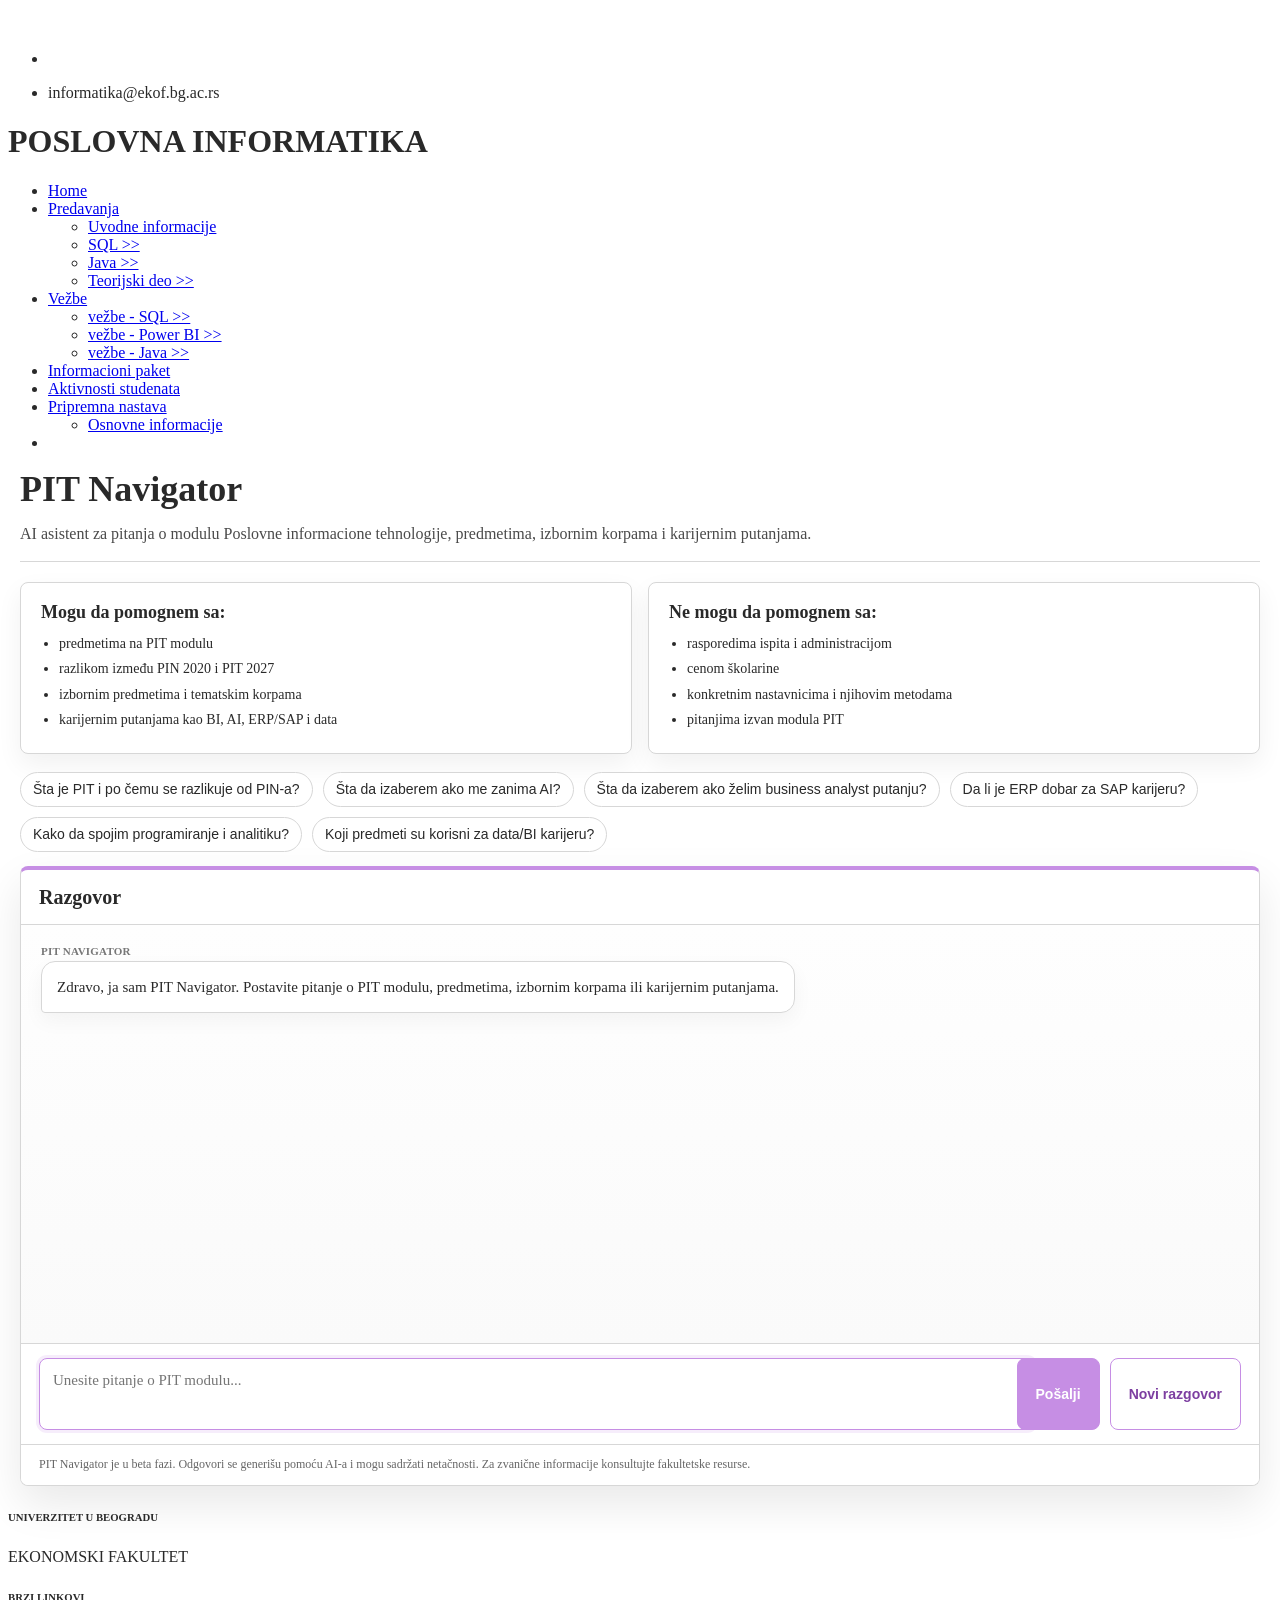
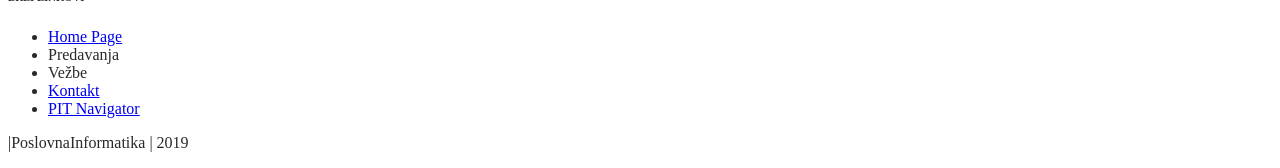
==== 04_frontend_site/pit-navigator.html @ bedec6cc "feat: add PIT Navigator web frontend" ====
<!DOCTYPE html>
<html>
<head>
<title>PIT Navigator | PoslovnaInformatika#EKOF</title>

<meta charset="UTF-8">
<meta http-equiv="Content-Type" content="text/html; charset=UTF-8">
<meta name="viewport" content="width=device-width, initial-scale=1.0, maximum-scale=1.0, user-scalable=no">

<link href="layout/styles/layout.css" rel="stylesheet" type="text/css" media="all">
<link href="pit-navigator.css" rel="stylesheet" type="text/css" media="all">
</head>
<body id="top">
<p>&nbsp;</p>

<div class="wrapper row0">
  <div id="topbar" class="clear">
    <div class="fl_left">
      <ul class="nospace linklist">
        <li><a href="#"></a></li>
      </ul>
    </div>
    <div class="fl_right">
      <ul class="nospace linklist">
        <li>informatika@ekof.bg.ac.rs</li>
      </ul>
    </div>
  </div>
</div>

<div class="wrapper row1">
  <header id="header" class="clear">
    <div id="logo" class="fl_left">
      <h1><a href="index.html"></a>POSLOVNA INFORMATIKA</h1>
    </div>
    <nav id="mainav" class="fl_right">
      <ul class="clear">
        <li><a href="index.html">Home</a></li>
        <li><a class="drop" href="#">Predavanja</a>
          <ul>
            <li><a href="materijal/PIN-uvodne informacije26.pdf">Uvodne informacije</a></li>
            <li><a href="#">SQL &gt;&gt;</a></li>
            <li><a href="#">Java &gt;&gt;</a></li>
            <li><a href="#">Teorijski deo &gt;&gt;</a></li>
          </ul>
        </li>
        <li><a class="drop" href="#">Vežbe</a>
          <ul>
            <li><a href="#">vežbe - SQL &gt;&gt;</a></li>
            <li><a href="#">vežbe - Power BI &gt;&gt;</a></li>
            <li><a href="#">vežbe - Java &gt;&gt;</a></li>
          </ul>
        </li>
        <li><a href="materijal/plan_PIN_2026.pdf">Informacioni paket</a></li>
        <li><a class="drop" href="http://ns.ekof.bg.ac.rs/~pin/aktivnosti/index.php">Aktivnosti studenata</a></li>
        <li><a class="drop" href="#">Pripremna nastava</a>
          <ul>
            <li><a href="pripremna/2026/prijemni_inf_26.pdf">Osnovne informacije</a></li>
          </ul>
        </li>
        <li class="active"><a href="pit-navigator.html">PIT Navigator</a></li>
      </ul>
    </nav>
  </header>
</div>

<div class="wrapper row3">
  <main class="container clear">
    <div class="pit-chat-shell">
      <section class="pit-heading">
        <h1>PIT Navigator</h1>
        <p>AI asistent za pitanja o modulu Poslovne informacione tehnologije, predmetima, izbornim korpama i karijernim putanjama.</p>
      </section>

      <section class="pit-info-grid" aria-label="Informacije o PIT Navigatoru">
        <div class="pit-info-box">
          <h2>Mogu da pomognem sa:</h2>
          <ul>
            <li>predmetima na PIT modulu</li>
            <li>razlikom između PIN 2020 i PIT 2027</li>
            <li>izbornim predmetima i tematskim korpama</li>
            <li>karijernim putanjama kao BI, AI, ERP/SAP i data</li>
          </ul>
        </div>
        <div class="pit-info-box">
          <h2>Ne mogu da pomognem sa:</h2>
          <ul>
            <li>rasporedima ispita i administracijom</li>
            <li>cenom školarine</li>
            <li>konkretnim nastavnicima i njihovim metodama</li>
            <li>pitanjima izvan modula PIT</li>
          </ul>
        </div>
      </section>

      <section class="pit-examples" aria-label="Primer pitanja">
        <button class="pit-chip" type="button">Šta je PIT i po čemu se razlikuje od PIN-a?</button>
        <button class="pit-chip" type="button">Šta da izaberem ako me zanima AI?</button>
        <button class="pit-chip" type="button">Šta da izaberem ako želim business analyst putanju?</button>
        <button class="pit-chip" type="button">Da li je ERP dobar za SAP karijeru?</button>
        <button class="pit-chip" type="button">Kako da spojim programiranje i analitiku?</button>
        <button class="pit-chip" type="button">Koji predmeti su korisni za data/BI karijeru?</button>
      </section>

      <section class="pit-chat-panel" aria-label="PIT Navigator chat">
        <div class="pit-chat-top">
          <h2>Razgovor</h2>
          <div id="pitStatus" class="pit-status" aria-live="polite"></div>
        </div>
        <div id="pitMessages" class="pit-messages" aria-live="polite"></div>
        <div class="pit-composer">
          <textarea id="pitQuestion" rows="2" placeholder="Unesite pitanje o PIT modulu..."></textarea>
          <button id="pitSend" class="pit-action" type="button">Pošalji</button>
          <button id="pitNew" class="pit-action secondary" type="button">Novi razgovor</button>
        </div>
        <p class="pit-disclaimer">PIT Navigator je u beta fazi. Odgovori se generišu pomoću AI-a i mogu sadržati netačnosti. Za zvanične informacije konsultujte fakultetske resurse.</p>
      </section>
    </div>
  </main>
</div>

<div class="wrapper row5">
  <footer id="footer" class="clear">
    <div class="one_half first">
      <h6 class="title">UNIVERZITET U BEOGRADU</h6>
      <p class="nospace btmspace-30">EKONOMSKI FAKULTET</p>
    </div>
    <div class="one_quarter">
      <h6 class="title">BRZI LINKOVI</h6>
      <ul class="nospace linklist">
        <li><a href="index.html">Home Page</a></li>
        <li>Predavanja</li>
        <li>Vežbe</li>
        <li><a href="#">Kontakt</a></li>
        <li><a href="pit-navigator.html">PIT Navigator</a></li>
      </ul>
    </div>
  </footer>
</div>

<div class="wrapper row6">
  <div id="copyright" class="clear">
    <p class="fl_left"> |PoslovnaInformatika | 2019</p>
  </div>
</div>

<script>
  // U produkciji API_URL zameniti produkcionim PIT Navigator API endpoint-om.
  window.PIT_CONFIG = window.PIT_CONFIG || {
    API_URL: "http://127.0.0.1:8000/chat"
  };
</script>
<script src="pit-navigator.js"></script>
</body>
</html>
---- 04_frontend_site/pit-navigator.css ----
:root {
	--pit-primary: #c68ee4;
	--pit-primary-dark: #7D3FA1;
	--pit-primary-glow: rgba(198, 142, 228, 0.16);
	--pit-text: #292929;
	--pit-text-muted: #4A4A4A;
	--pit-border: #D7D7D7;
	--pit-bg-subtle: #FAFAFA;
	--pit-white: #FFFFFF;
	--pit-error-bg: #FFF8E8;
	--pit-error-border: #E0A63A;
	--pit-error-text: #5A3A00;
}

body {
	color: var(--pit-text);
}

.pit-chat-shell {
	max-width: 1240px;
	margin: 0 auto;
}

.pit-heading {
	margin-bottom: 20px;
	padding-bottom: 14px;
	border-bottom: 1px solid var(--pit-border);
}

.pit-heading h1 {
	margin: 0 0 10px;
	color: var(--pit-text);
	font-size: 36px;
	line-height: 1.2;
}

.pit-heading p {
	margin: 0;
	max-width: 860px;
	font-size: 16px;
	line-height: 1.6;
	color: var(--pit-text-muted);
}

.pit-info-grid {
	display: grid;
	grid-template-columns: minmax(0, 1fr) minmax(0, 1fr);
	gap: 16px;
	margin-bottom: 18px;
}

.pit-info-box,
.pit-chat-panel {
	background: var(--pit-white);
	border: 1px solid var(--pit-border);
	border-radius: 8px;
	box-shadow: 0 10px 26px rgba(0, 0, 0, 0.06);
}

.pit-info-box {
	padding: 18px 20px;
}

.pit-info-box h2 {
	margin: 0 0 10px;
	color: var(--pit-text);
	font-size: 18px;
	line-height: 1.3;
}

.pit-info-box ul {
	margin: 0;
	padding-left: 18px;
}

.pit-info-box li {
	margin: 5px 0;
	font-size: 14px;
	line-height: 1.45;
}

.pit-examples {
	display: flex;
	flex-wrap: wrap;
	gap: 10px;
	margin: 0 0 14px;
}

.pit-chip {
	border: 1px solid var(--pit-border);
	background: var(--pit-white);
	color: var(--pit-text);
	border-radius: 999px;
	padding: 8px 12px;
	cursor: pointer;
	font-size: 14px;
	line-height: 1.2;
	transition: border-color 0.2s ease, color 0.2s ease, box-shadow 0.2s ease;
}

.pit-chip:hover,
.pit-chip:focus {
	border-color: var(--pit-primary);
	color: var(--pit-primary-dark);
	box-shadow: 0 0 0 3px var(--pit-primary-glow);
	outline: none;
}

.pit-chat-panel {
	overflow: hidden;
	border-top: 4px solid var(--pit-primary);
	box-shadow: 0 18px 44px rgba(0, 0, 0, 0.09);
}

.pit-chat-top {
	display: flex;
	align-items: center;
	justify-content: space-between;
	gap: 16px;
	padding: 14px 18px;
	border-bottom: 1px solid var(--pit-border);
}

.pit-chat-top h2 {
	margin: 0;
	color: var(--pit-text);
	font-size: 20px;
	line-height: 1.3;
}

.pit-status {
	min-height: 20px;
	color: #666666;
	font-size: 13px;
	text-align: right;
}

.pit-messages {
	min-height: 260px;
	max-height: 520px;
	height: clamp(260px, 42vh, 520px);
	overflow-y: auto;
	padding: 20px;
	background:
		linear-gradient(180deg, rgba(255, 255, 255, 0.8), rgba(250, 250, 250, 0.95)),
		var(--pit-bg-subtle);
}

.pit-message-row {
	display: flex;
	flex-direction: column;
	gap: 4px;
	margin-bottom: 14px;
}

.pit-message-row.user {
	align-items: flex-end;
}

.pit-message-row.assistant,
.pit-message-row.error {
	align-items: flex-start;
}

.pit-message-row::before {
	content: attr(data-label);
	color: #777777;
	font-size: 11px;
	font-weight: 700;
	letter-spacing: 0.02em;
	text-transform: uppercase;
}

.pit-message {
	max-width: min(820px, 86%);
	padding: 13px 15px;
	border-radius: 14px;
	font-size: 15px;
	line-height: 1.6;
	word-wrap: break-word;
	overflow-wrap: anywhere;
}

.pit-message.user,
.pit-message.error {
	white-space: pre-wrap;
}

.pit-message.user {
	background: var(--pit-primary);
	color: var(--pit-white);
	border-bottom-right-radius: 4px;
	box-shadow: 0 10px 24px rgba(198, 142, 228, 0.24);
}

.pit-message.assistant {
	background: var(--pit-white);
	color: var(--pit-text);
	border: 1px solid var(--pit-border);
	border-bottom-left-radius: 4px;
	box-shadow: 0 8px 20px rgba(0, 0, 0, 0.045);
}

.pit-message.assistant p {
	margin: 0 0 10px;
}

.pit-message.assistant p:last-child {
	margin-bottom: 0;
}

.pit-message.assistant ul {
	margin: 8px 0 10px 20px;
	padding: 0;
}

.pit-message.assistant li {
	margin: 4px 0;
}

.pit-message.assistant strong {
	color: var(--pit-text);
	font-weight: 700;
}

.pit-message.error {
	background: var(--pit-error-bg);
	color: var(--pit-error-text);
	border: 1px solid var(--pit-error-border);
}

.pit-typing {
	display: inline-flex;
	gap: 4px;
	align-items: center;
	margin-left: 8px;
	vertical-align: middle;
}

.pit-loading-text {
	color: var(--pit-text-muted);
	font-weight: 600;
}

.pit-typing span {
	width: 6px;
	height: 6px;
	border-radius: 50%;
	background: var(--pit-primary-dark);
	animation: pitTypingPulse 1s infinite ease-in-out;
}

.pit-typing span:nth-child(2) {
	animation-delay: 0.15s;
}

.pit-typing span:nth-child(3) {
	animation-delay: 0.3s;
}

@keyframes pitTypingPulse {
	0%, 80%, 100% {
		opacity: 0.35;
		transform: translateY(0);
	}
	40% {
		opacity: 1;
		transform: translateY(-3px);
	}
}

.pit-sources {
	max-width: min(820px, 86%);
	margin: -8px 0 14px;
	padding: 0 0 0 2px;
	color: #666666;
	font-size: 12px;
	line-height: 1.5;
}

.pit-source-list {
	display: flex;
	flex-wrap: wrap;
	gap: 6px;
	margin-top: 4px;
}

.pit-source-chip {
	display: inline-block;
	max-width: 100%;
	padding: 5px 9px;
	border: 1px solid var(--pit-border);
	border-radius: 999px;
	background: var(--pit-white);
	color: var(--pit-primary-dark);
	font-weight: 600;
	overflow: hidden;
	text-overflow: ellipsis;
	white-space: nowrap;
}

.pit-composer {
	display: grid;
	grid-template-columns: 1fr auto auto;
	gap: 10px;
	padding: 14px 18px;
	border-top: 1px solid var(--pit-border);
	background: var(--pit-white);
}

.pit-composer textarea {
	width: 100%;
	min-height: 48px;
	max-height: 120px;
	resize: vertical;
	border: 1px solid var(--pit-border);
	border-radius: 8px;
	padding: 11px 13px;
	color: var(--pit-text);
	font-family: inherit;
	font-size: 15px;
	line-height: 1.45;
}

.pit-composer textarea:focus {
	border-color: var(--pit-primary);
	box-shadow: 0 0 0 3px var(--pit-primary-glow);
	outline: none;
}

.pit-action {
	border: 1px solid var(--pit-primary);
	background: var(--pit-primary);
	color: var(--pit-white);
	border-radius: 8px;
	padding: 0 18px;
	cursor: pointer;
	font-weight: 700;
	min-height: 48px;
	font-size: 14px;
}

.pit-action.secondary {
	background: var(--pit-white);
	color: var(--pit-primary-dark);
}

.pit-action:disabled {
	cursor: not-allowed;
	opacity: 0.62;
}

#mainav li.active > a {
	color: #FFFFFF;
}

.pit-disclaimer {
	margin: 0;
	padding: 10px 18px 12px;
	border-top: 1px solid var(--pit-border);
	background: var(--pit-white);
	color: #666666;
	font-size: 12px;
	line-height: 1.5;
}

@media screen and (max-width: 760px) {
	.pit-info-grid {
		grid-template-columns: 1fr;
	}

	.pit-chat-top {
		align-items: flex-start;
		flex-direction: column;
	}

	.pit-status {
		text-align: left;
	}

	.pit-messages {
		min-height: 220px;
		height: clamp(220px, 46vh, 420px);
	}

	.pit-message,
	.pit-sources {
		max-width: 94%;
	}

	.pit-composer {
		grid-template-columns: 1fr;
	}

	.pit-action {
		width: 100%;
	}
}
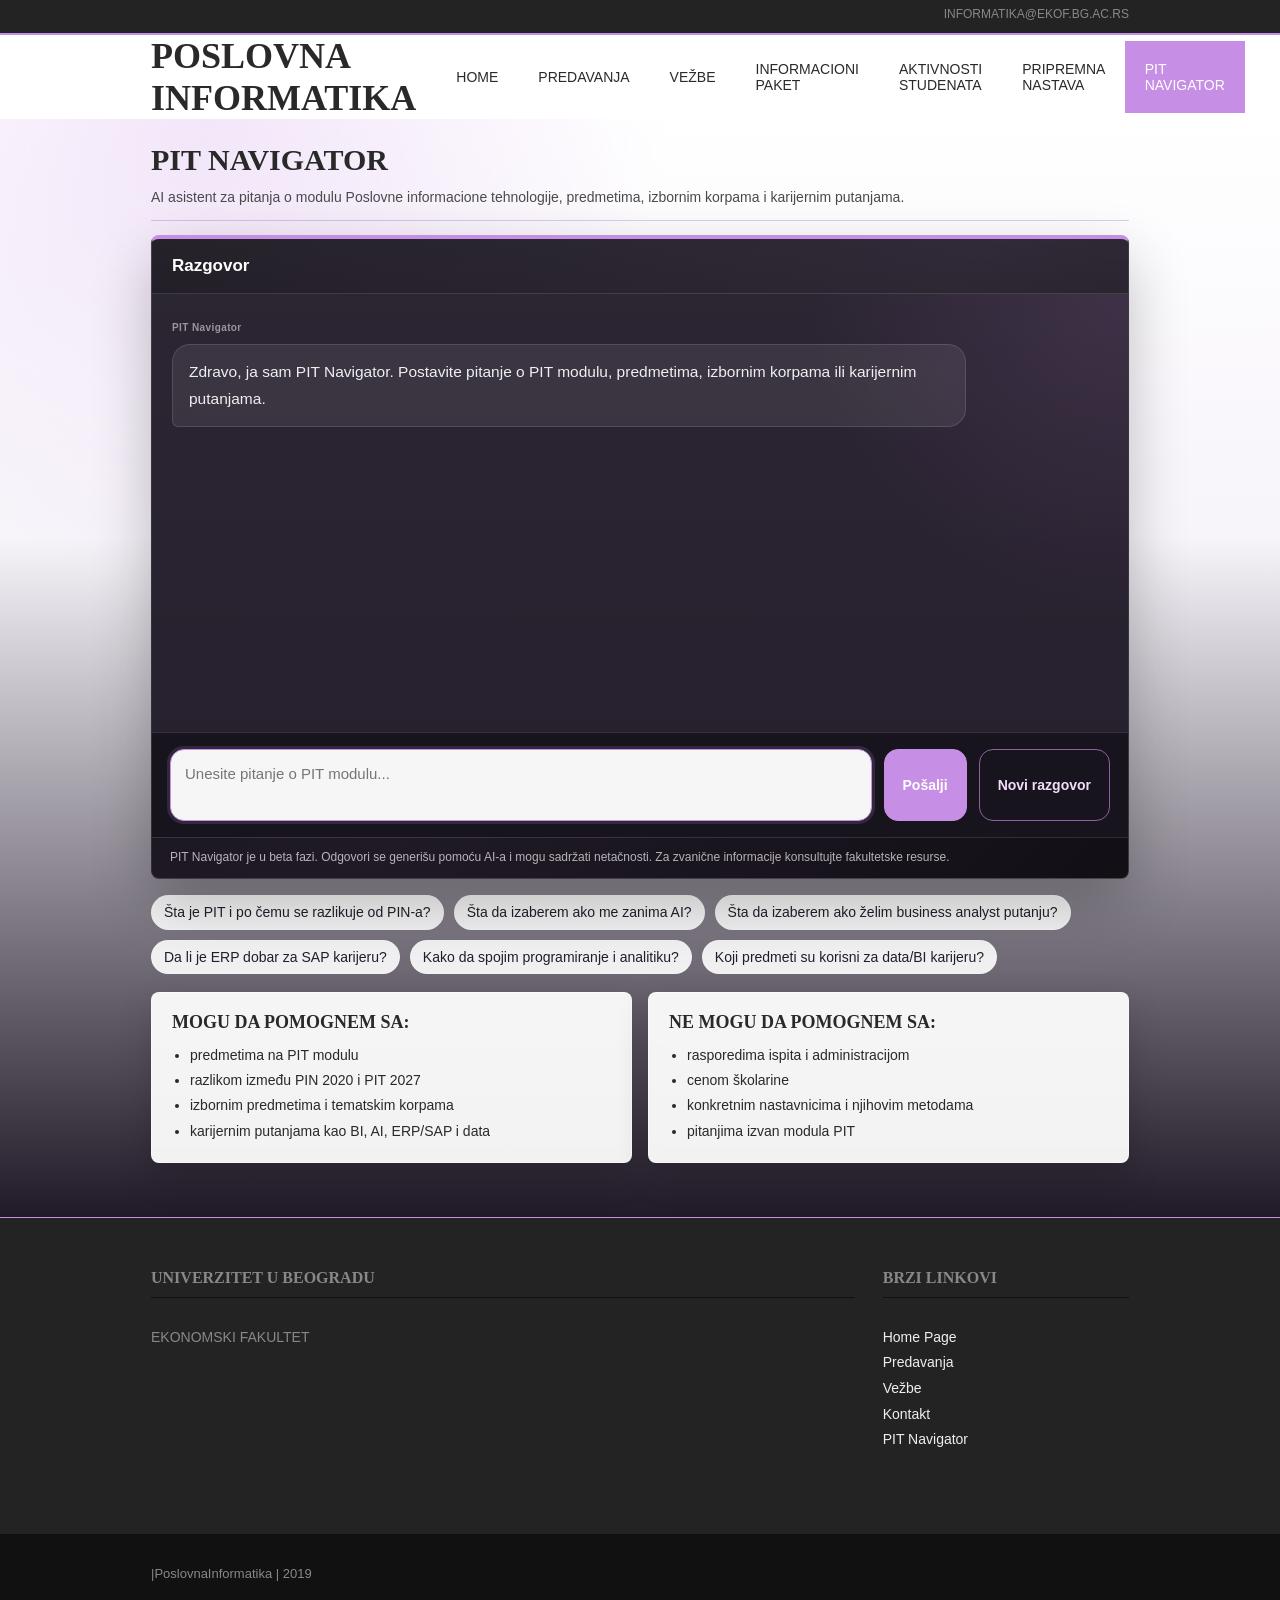
==== commit 0b5aa6aa: "Opis promena" ====
--- a/04_frontend_site/pit-navigator.html
+++ b/04_frontend_site/pit-navigator.html
@@ -11,7 +11,6 @@
 <link href="pit-navigator.css" rel="stylesheet" type="text/css" media="all">
 </head>
 <body id="top">
-<p>&nbsp;</p>
 
 <div class="wrapper row0">
   <div id="topbar" class="clear">
@@ -72,6 +71,29 @@
         <p>AI asistent za pitanja o modulu Poslovne informacione tehnologije, predmetima, izbornim korpama i karijernim putanjama.</p>
       </section>
 
+      <section class="pit-chat-panel" aria-label="PIT Navigator chat">
+        <div class="pit-chat-top">
+          <h2>Razgovor</h2>
+          <div id="pitStatus" class="pit-status" aria-live="polite"></div>
+        </div>
+        <div id="pitMessages" class="pit-messages" aria-live="polite"></div>
+        <div class="pit-composer">
+          <textarea id="pitQuestion" rows="2" placeholder="Unesite pitanje o PIT modulu..."></textarea>
+          <button id="pitSend" class="pit-action" type="button">Pošalji</button>
+          <button id="pitNew" class="pit-action secondary" type="button">Novi razgovor</button>
+        </div>
+        <p class="pit-disclaimer">PIT Navigator je u beta fazi. Odgovori se generišu pomoću AI-a i mogu sadržati netačnosti. Za zvanične informacije konsultujte fakultetske resurse.</p>
+      </section>
+
+      <section class="pit-examples" aria-label="Primer pitanja">
+        <button class="pit-chip" type="button">Šta je PIT i po čemu se razlikuje od PIN-a?</button>
+        <button class="pit-chip" type="button">Šta da izaberem ako me zanima AI?</button>
+        <button class="pit-chip" type="button">Šta da izaberem ako želim business analyst putanju?</button>
+        <button class="pit-chip" type="button">Da li je ERP dobar za SAP karijeru?</button>
+        <button class="pit-chip" type="button">Kako da spojim programiranje i analitiku?</button>
+        <button class="pit-chip" type="button">Koji predmeti su korisni za data/BI karijeru?</button>
+      </section>
+
       <section class="pit-info-grid" aria-label="Informacije o PIT Navigatoru">
         <div class="pit-info-box">
           <h2>Mogu da pomognem sa:</h2>
@@ -91,29 +113,6 @@
             <li>pitanjima izvan modula PIT</li>
           </ul>
         </div>
-      </section>
-
-      <section class="pit-examples" aria-label="Primer pitanja">
-        <button class="pit-chip" type="button">Šta je PIT i po čemu se razlikuje od PIN-a?</button>
-        <button class="pit-chip" type="button">Šta da izaberem ako me zanima AI?</button>
-        <button class="pit-chip" type="button">Šta da izaberem ako želim business analyst putanju?</button>
-        <button class="pit-chip" type="button">Da li je ERP dobar za SAP karijeru?</button>
-        <button class="pit-chip" type="button">Kako da spojim programiranje i analitiku?</button>
-        <button class="pit-chip" type="button">Koji predmeti su korisni za data/BI karijeru?</button>
-      </section>
-
-      <section class="pit-chat-panel" aria-label="PIT Navigator chat">
-        <div class="pit-chat-top">
-          <h2>Razgovor</h2>
-          <div id="pitStatus" class="pit-status" aria-live="polite"></div>
-        </div>
-        <div id="pitMessages" class="pit-messages" aria-live="polite"></div>
-        <div class="pit-composer">
-          <textarea id="pitQuestion" rows="2" placeholder="Unesite pitanje o PIT modulu..."></textarea>
-          <button id="pitSend" class="pit-action" type="button">Pošalji</button>
-          <button id="pitNew" class="pit-action secondary" type="button">Novi razgovor</button>
-        </div>
-        <p class="pit-disclaimer">PIT Navigator je u beta fazi. Odgovori se generišu pomoću AI-a i mogu sadržati netačnosti. Za zvanične informacije konsultujte fakultetske resurse.</p>
       </section>
     </div>
   </main>
@@ -147,7 +146,8 @@
 <script>
   // U produkciji API_URL zameniti produkcionim PIT Navigator API endpoint-om.
   window.PIT_CONFIG = window.PIT_CONFIG || {
-    API_URL: "http://127.0.0.1:8000/chat"
+    API_URL: "http://127.0.0.1:8010/chat",
+    STREAM_API_URL: "http://127.0.0.1:8010/chat/stream"
   };
 </script>
 <script src="pit-navigator.js"></script>
--- a/04_frontend_site/pit-navigator.css
+++ b/04_frontend_site/pit-navigator.css
@@ -2,6 +2,9 @@
 	--pit-primary: #c68ee4;
 	--pit-primary-dark: #7D3FA1;
 	--pit-primary-glow: rgba(198, 142, 228, 0.16);
+	--pit-ink: #18141D;
+	--pit-ink-soft: #241D2B;
+	--pit-ink-lift: #302638;
 	--pit-text: #292929;
 	--pit-text-muted: #4A4A4A;
 	--pit-border: #D7D7D7;
@@ -13,32 +16,247 @@
 }
 
 body {
+	margin: 0;
+	padding: 0;
+	color: #888888;
+	background: #111111;
+	font-family: Verdana, Geneva, sans-serif;
+	font-size: 14px;
+	line-height: 1.4em;
+}
+
+a {
+	color: var(--pit-primary-dark);
+	text-decoration: none;
+}
+
+a:hover,
+a:focus {
+	text-decoration: underline;
+}
+
+.clear::after {
+	content: "";
+	display: block;
+	clear: both;
+}
+
+.wrapper {
+	width: 100%;
+}
+
+.fl_left {
+	float: left;
+}
+
+.fl_right {
+	float: right;
+}
+
+.row0 {
+	background: #232323;
+	color: #888888;
+	font-size: 12px;
+	text-transform: uppercase;
+}
+
+.row1 {
+	background: #FFFFFF;
+	color: #292929;
+	border-top: 2px solid var(--pit-primary);
+	box-shadow: none;
+}
+
+.row3 {
+	background:
+		radial-gradient(circle at 16% 0%, rgba(198, 142, 228, 0.22), transparent 30%),
+		linear-gradient(180deg, #FFFFFF 0%, #F7F4FA 38%, #201927 100%);
+	color: #292929;
+}
+
+.row5 {
+	background: #232323;
+	color: #888888;
+	border-top: 1px solid var(--pit-primary);
+}
+
+.row6 {
+	background: #111111;
+	color: #888888;
+}
+
+#topbar,
+#header,
+.container,
+#footer,
+#copyright {
+	max-width: 978px;
+	margin: 0 auto;
+}
+
+#topbar {
+	padding: 5px 0 8px;
+}
+
+#topbar ul,
+#mainav ul,
+#footer ul {
+	list-style: none;
+	margin: 0;
+	padding: 0;
+}
+
+#topbar a,
+#topbar li {
+	color: #888888;
+}
+
+#header {
+	display: flex;
+	align-items: center;
+	justify-content: space-between;
+	gap: 20px;
+	min-height: 82px;
+}
+
+#logo h1 {
+	margin: 0;
 	color: var(--pit-text);
+	font-family: Georgia, "Times New Roman", Times, serif;
+	font-size: 36px;
+	font-variant: small-caps;
+	letter-spacing: 0;
+	line-height: normal;
+}
+
+#mainav > ul {
+	display: flex;
+	align-items: center;
+	gap: 0;
+	text-transform: uppercase;
+}
+
+#mainav li {
+	position: relative;
+}
+
+#mainav a {
+	display: block;
+	padding: 20px;
+	color: var(--pit-text);
+	font-weight: 400;
+	font-size: 14px;
+	line-height: normal;
+	text-decoration: none;
+	transition: all 0.4s ease-in-out;
+}
+
+#mainav li.active > a,
+#mainav a:hover,
+#mainav a:focus {
+	background: var(--pit-primary);
+	color: #FFFFFF;
+	border-radius: 0;
+}
+
+#mainav li ul {
+	position: absolute;
+	z-index: 20;
+	top: 100%;
+	left: 0;
+	display: none;
+	width: 170px;
+	background: rgba(0, 0, 0, 0.8);
+	border: none;
+	box-shadow: none;
+	text-transform: none;
+}
+
+#mainav li:hover > ul,
+#mainav li:focus-within > ul {
+	display: block;
+}
+
+#mainav li ul a {
+	padding: 10px 12px;
+	color: #FFFFFF;
+	border-bottom: 1px solid rgba(0, 0, 0, 0.6);
+	font-weight: 400;
+	white-space: normal;
+}
+
+.container {
+	padding-top: 24px;
+	padding-bottom: 54px;
+}
+
+#footer {
+	display: grid;
+	grid-template-columns: minmax(0, 1fr) minmax(220px, 0.35fr);
+	gap: 28px;
+	padding-top: 50px;
+	padding-bottom: 50px;
+}
+
+#footer .title {
+	margin: 0 0 30px;
+	padding: 0 0 8px;
+	color: inherit;
+	border-bottom: 1px solid #111111;
+	font-family: Georgia, "Times New Roman", Times, serif;
+	font-size: 16px;
+	line-height: 1.3;
+	text-transform: uppercase;
+}
+
+#footer p {
+	margin: 0;
+}
+
+#footer a,
+#footer li {
+	color: #EFEFEF;
+}
+
+#footer li {
+	margin: 6px 0;
+}
+
+#copyright {
+	padding-top: 30px;
+	padding-bottom: 30px;
+	font-size: 13px;
+}
+
+#copyright p {
+	margin: 0;
 }
 
 .pit-chat-shell {
-	max-width: 1240px;
+	max-width: 978px;
 	margin: 0 auto;
 }
 
 .pit-heading {
-	margin-bottom: 20px;
-	padding-bottom: 14px;
-	border-bottom: 1px solid var(--pit-border);
+	margin-bottom: 14px;
+	padding: 0 0 12px;
+	border-bottom: 1px solid rgba(125, 63, 161, 0.25);
 }
 
 .pit-heading h1 {
 	margin: 0 0 10px;
 	color: var(--pit-text);
-	font-size: 36px;
-	line-height: 1.2;
+	font-family: Georgia, "Times New Roman", Times, serif;
+	font-size: 30px;
+	line-height: normal;
+	text-transform: uppercase;
 }
 
 .pit-heading p {
 	margin: 0;
 	max-width: 860px;
-	font-size: 16px;
-	line-height: 1.6;
+	font-size: 14px;
+	line-height: 1.55;
 	color: var(--pit-text-muted);
 }
 
@@ -46,26 +264,31 @@
 	display: grid;
 	grid-template-columns: minmax(0, 1fr) minmax(0, 1fr);
 	gap: 16px;
-	margin-bottom: 18px;
+	margin-top: 18px;
+	margin-bottom: 0;
 }
 
 .pit-info-box,
 .pit-chat-panel {
-	background: var(--pit-white);
-	border: 1px solid var(--pit-border);
+	border: 1px solid rgba(255, 255, 255, 0.12);
 	border-radius: 8px;
-	box-shadow: 0 10px 26px rgba(0, 0, 0, 0.06);
+	box-shadow: 0 24px 60px rgba(0, 0, 0, 0.24);
 }
 
 .pit-info-box {
-	padding: 18px 20px;
+	padding: 18px 20px 16px;
+	background: rgba(255, 255, 255, 0.94);
+	border-color: rgba(255, 255, 255, 0.55);
+	box-shadow: 0 14px 34px rgba(0, 0, 0, 0.16);
 }
 
 .pit-info-box h2 {
 	margin: 0 0 10px;
 	color: var(--pit-text);
+	font-family: Georgia, "Times New Roman", Times, serif;
 	font-size: 18px;
 	line-height: 1.3;
+	text-transform: uppercase;
 }
 
 .pit-info-box ul {
@@ -83,33 +306,38 @@
 	display: flex;
 	flex-wrap: wrap;
 	gap: 10px;
-	margin: 0 0 14px;
+	margin: 16px 0 0;
 }
 
 .pit-chip {
-	border: 1px solid var(--pit-border);
-	background: var(--pit-white);
-	color: var(--pit-text);
+	border: 1px solid rgba(255, 255, 255, 0.2);
+	background: rgba(255, 255, 255, 0.9);
+	color: #241D2B;
 	border-radius: 999px;
 	padding: 8px 12px;
 	cursor: pointer;
 	font-size: 14px;
 	line-height: 1.2;
-	transition: border-color 0.2s ease, color 0.2s ease, box-shadow 0.2s ease;
+	transition: border-color 0.2s ease, color 0.2s ease, box-shadow 0.2s ease, transform 0.2s ease;
 }
 
 .pit-chip:hover,
 .pit-chip:focus {
 	border-color: var(--pit-primary);
 	color: var(--pit-primary-dark);
-	box-shadow: 0 0 0 3px var(--pit-primary-glow);
+	box-shadow: 0 0 0 3px var(--pit-primary-glow), 0 10px 24px rgba(0, 0, 0, 0.12);
+	transform: translateY(-1px);
 	outline: none;
 }
 
 .pit-chat-panel {
 	overflow: hidden;
+	position: relative;
+	background:
+		linear-gradient(180deg, rgba(255, 255, 255, 0.06), transparent 34%),
+		linear-gradient(135deg, var(--pit-ink) 0%, var(--pit-ink-soft) 52%, #141118 100%);
 	border-top: 4px solid var(--pit-primary);
-	box-shadow: 0 18px 44px rgba(0, 0, 0, 0.09);
+	font-family: Inter, "Segoe UI", Arial, Helvetica, sans-serif;
 }
 
 .pit-chat-top {
@@ -117,40 +345,44 @@
 	align-items: center;
 	justify-content: space-between;
 	gap: 16px;
-	padding: 14px 18px;
-	border-bottom: 1px solid var(--pit-border);
+	padding: 16px 20px;
+	border-bottom: 1px solid rgba(255, 255, 255, 0.12);
 }
 
 .pit-chat-top h2 {
 	margin: 0;
-	color: var(--pit-text);
-	font-size: 20px;
+	color: #FFFFFF;
+	font-family: Inter, "Segoe UI", Arial, Helvetica, sans-serif;
+	font-size: 17px;
+	letter-spacing: 0;
 	line-height: 1.3;
+	text-transform: none;
 }
 
 .pit-status {
 	min-height: 20px;
-	color: #666666;
+	color: rgba(255, 255, 255, 0.7);
 	font-size: 13px;
 	text-align: right;
 }
 
 .pit-messages {
 	min-height: 260px;
-	max-height: 520px;
-	height: clamp(260px, 42vh, 520px);
+	max-height: 500px;
+	height: clamp(260px, 44vh, 500px);
 	overflow-y: auto;
-	padding: 20px;
+	padding: 24px 20px 18px;
 	background:
-		linear-gradient(180deg, rgba(255, 255, 255, 0.8), rgba(250, 250, 250, 0.95)),
-		var(--pit-bg-subtle);
+		radial-gradient(circle at 100% 0%, rgba(198, 142, 228, 0.12), transparent 30%),
+		linear-gradient(180deg, rgba(255, 255, 255, 0.035), rgba(255, 255, 255, 0.015)),
+		var(--pit-ink-soft);
 }
 
 .pit-message-row {
 	display: flex;
 	flex-direction: column;
-	gap: 4px;
-	margin-bottom: 14px;
+	gap: 6px;
+	margin-bottom: 18px;
 }
 
 .pit-message-row.user {
@@ -164,19 +396,19 @@
 
 .pit-message-row::before {
 	content: attr(data-label);
-	color: #777777;
-	font-size: 11px;
-	font-weight: 700;
-	letter-spacing: 0.02em;
-	text-transform: uppercase;
+	color: rgba(255, 255, 255, 0.52);
+	font-size: 10px;
+	font-weight: 600;
+	letter-spacing: 0.04em;
+	text-transform: none;
 }
 
 .pit-message {
-	max-width: min(820px, 86%);
-	padding: 13px 15px;
-	border-radius: 14px;
-	font-size: 15px;
-	line-height: 1.6;
+	max-width: min(760px, 86%);
+	padding: 14px 16px;
+	border-radius: 18px;
+	font-size: 15.5px;
+	line-height: 1.72;
 	word-wrap: break-word;
 	overflow-wrap: anywhere;
 }
@@ -187,22 +419,23 @@
 }
 
 .pit-message.user {
-	background: var(--pit-primary);
+	background: linear-gradient(135deg, #c68ee4, #9D60C0);
 	color: var(--pit-white);
-	border-bottom-right-radius: 4px;
-	box-shadow: 0 10px 24px rgba(198, 142, 228, 0.24);
+	border-bottom-right-radius: 6px;
+	box-shadow: 0 12px 28px rgba(198, 142, 228, 0.22);
 }
 
 .pit-message.assistant {
-	background: var(--pit-white);
-	color: var(--pit-text);
-	border: 1px solid var(--pit-border);
-	border-bottom-left-radius: 4px;
-	box-shadow: 0 8px 20px rgba(0, 0, 0, 0.045);
+	background: rgba(255, 255, 255, 0.08);
+	color: rgba(255, 255, 255, 0.92);
+	border: 1px solid rgba(255, 255, 255, 0.12);
+	border-bottom-left-radius: 6px;
+	box-shadow: none;
+	backdrop-filter: blur(8px);
 }
 
 .pit-message.assistant p {
-	margin: 0 0 10px;
+	margin: 0 0 12px;
 }
 
 .pit-message.assistant p:last-child {
@@ -210,16 +443,16 @@
 }
 
 .pit-message.assistant ul {
-	margin: 8px 0 10px 20px;
+	margin: 8px 0 12px 20px;
 	padding: 0;
 }
 
 .pit-message.assistant li {
-	margin: 4px 0;
+	margin: 6px 0;
 }
 
 .pit-message.assistant strong {
-	color: var(--pit-text);
+	color: #FFFFFF;
 	font-weight: 700;
 }
 
@@ -233,20 +466,20 @@
 	display: inline-flex;
 	gap: 4px;
 	align-items: center;
-	margin-left: 8px;
+	margin-left: 6px;
 	vertical-align: middle;
 }
 
 .pit-loading-text {
-	color: var(--pit-text-muted);
-	font-weight: 600;
+	color: rgba(255, 255, 255, 0.82);
+	font-weight: 500;
 }
 
 .pit-typing span {
 	width: 6px;
 	height: 6px;
 	border-radius: 50%;
-	background: var(--pit-primary-dark);
+	background: #D7A6F0;
 	animation: pitTypingPulse 1s infinite ease-in-out;
 }
 
@@ -273,7 +506,7 @@
 	max-width: min(820px, 86%);
 	margin: -8px 0 14px;
 	padding: 0 0 0 2px;
-	color: #666666;
+	color: rgba(255, 255, 255, 0.72);
 	font-size: 12px;
 	line-height: 1.5;
 }
@@ -289,10 +522,10 @@
 	display: inline-block;
 	max-width: 100%;
 	padding: 5px 9px;
-	border: 1px solid var(--pit-border);
+	border: 1px solid rgba(198, 142, 228, 0.45);
 	border-radius: 999px;
-	background: var(--pit-white);
-	color: var(--pit-primary-dark);
+	background: rgba(255, 255, 255, 0.08);
+	color: #F0DAFA;
 	font-weight: 600;
 	overflow: hidden;
 	text-overflow: ellipsis;
@@ -302,24 +535,28 @@
 .pit-composer {
 	display: grid;
 	grid-template-columns: 1fr auto auto;
-	gap: 10px;
-	padding: 14px 18px;
-	border-top: 1px solid var(--pit-border);
-	background: var(--pit-white);
+	gap: 12px;
+	padding: 16px 18px;
+	border-top: 1px solid rgba(255, 255, 255, 0.12);
+	background: var(--pit-ink);
+	align-items: stretch;
 }
 
 .pit-composer textarea {
 	width: 100%;
 	min-height: 48px;
 	max-height: 120px;
-	resize: vertical;
-	border: 1px solid var(--pit-border);
-	border-radius: 8px;
-	padding: 11px 13px;
+	resize: none;
+	border: 1px solid rgba(255, 255, 255, 0.18);
+	border-radius: 14px;
+	padding: 13px 14px;
+	background: rgba(255, 255, 255, 0.96);
 	color: var(--pit-text);
-	font-family: inherit;
+	font-family: Inter, "Segoe UI", Arial, Helvetica, sans-serif;
 	font-size: 15px;
 	line-height: 1.45;
+	display: block;
+	box-sizing: border-box;
 }
 
 .pit-composer textarea:focus {
@@ -332,17 +569,26 @@
 	border: 1px solid var(--pit-primary);
 	background: var(--pit-primary);
 	color: var(--pit-white);
-	border-radius: 8px;
+	border-radius: 14px;
 	padding: 0 18px;
 	cursor: pointer;
 	font-weight: 700;
 	min-height: 48px;
 	font-size: 14px;
+	white-space: nowrap;
+	transition: transform 0.2s ease, box-shadow 0.2s ease, background 0.2s ease;
+}
+
+.pit-action:hover,
+.pit-action:focus {
+	transform: translateY(-1px);
+	box-shadow: 0 10px 24px rgba(198, 142, 228, 0.22);
 }
 
 .pit-action.secondary {
-	background: var(--pit-white);
-	color: var(--pit-primary-dark);
+	background: transparent;
+	color: #F2DDFB;
+	border-color: rgba(198, 142, 228, 0.65);
 }
 
 .pit-action:disabled {
@@ -357,9 +603,9 @@
 .pit-disclaimer {
 	margin: 0;
 	padding: 10px 18px 12px;
-	border-top: 1px solid var(--pit-border);
-	background: var(--pit-white);
-	color: #666666;
+	border-top: 1px solid rgba(255, 255, 255, 0.12);
+	background: rgba(0, 0, 0, 0.12);
+	color: rgba(255, 255, 255, 0.68);
 	font-size: 12px;
 	line-height: 1.5;
 }
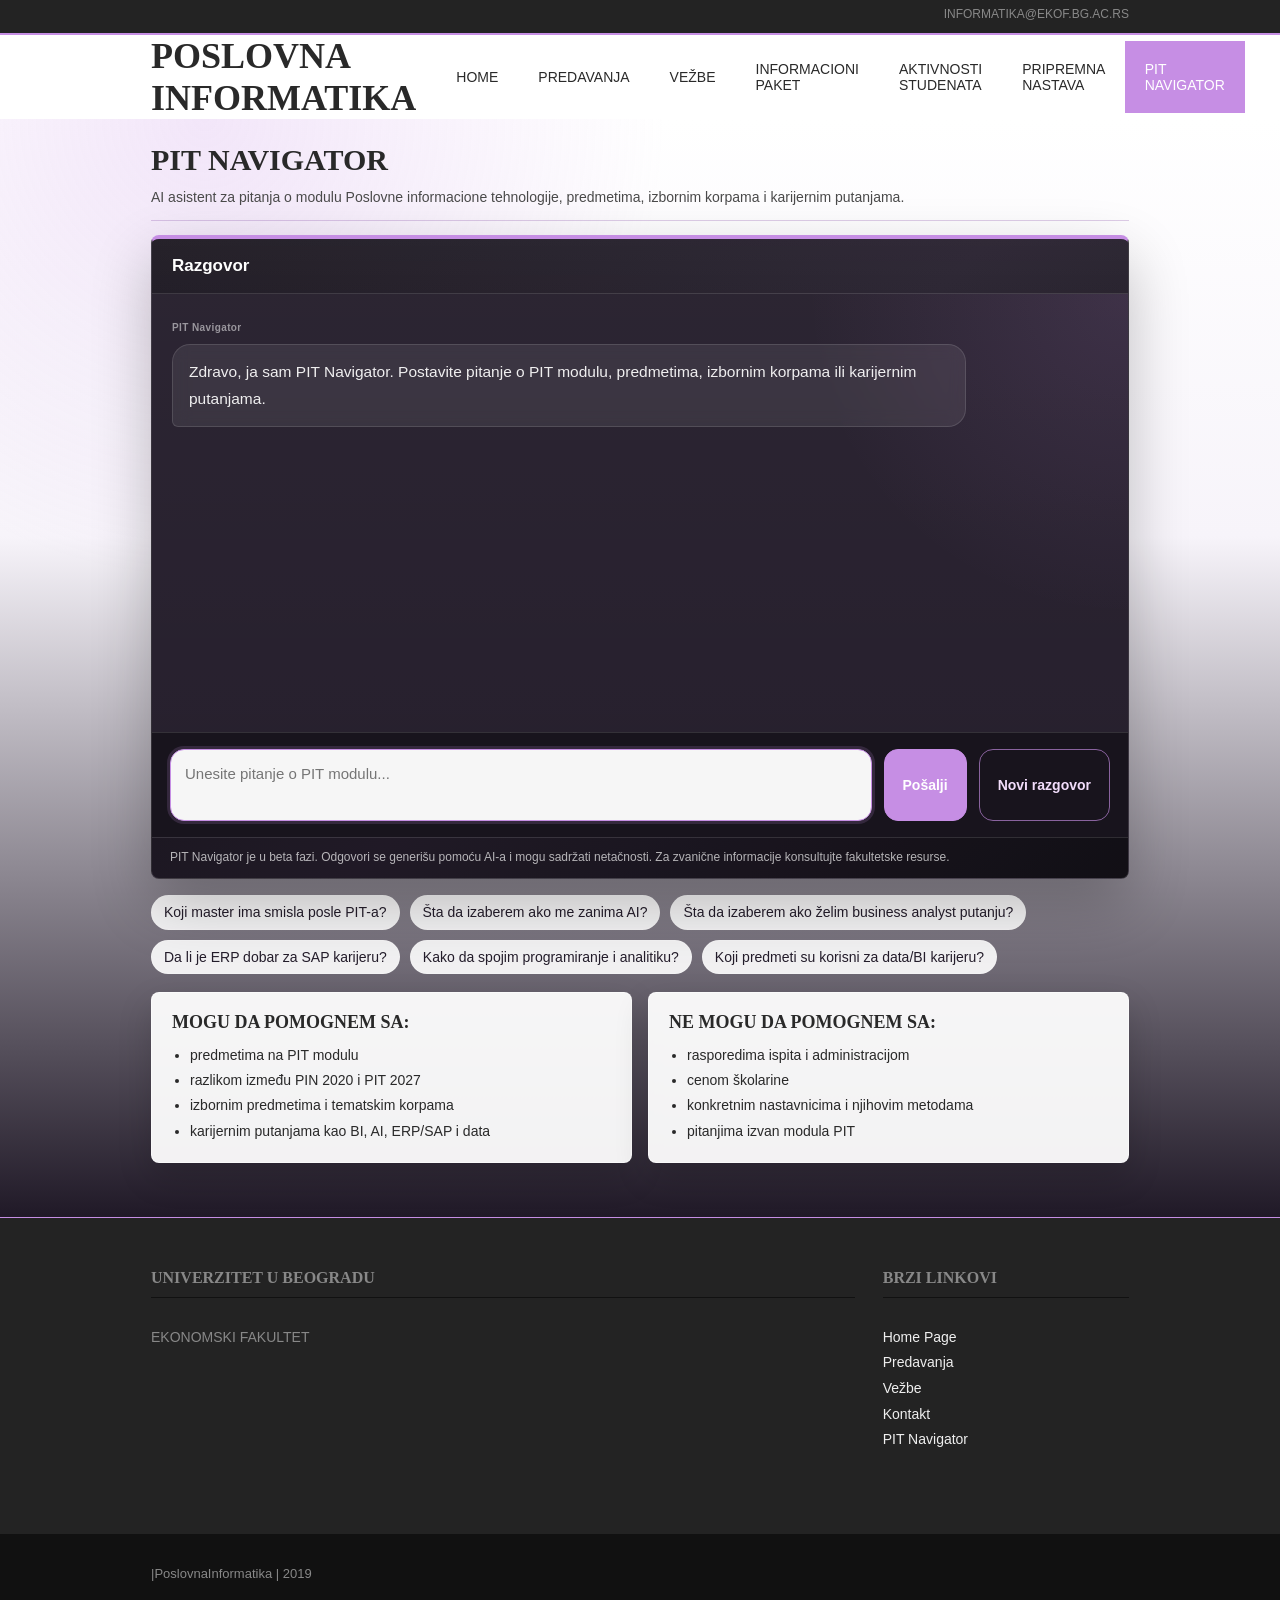
==== commit 4c2d2238: "docs: add PIT curriculum structure guidance" ====
--- a/04_frontend_site/pit-navigator.html
+++ b/04_frontend_site/pit-navigator.html
@@ -86,7 +86,7 @@
       </section>
 
       <section class="pit-examples" aria-label="Primer pitanja">
-        <button class="pit-chip" type="button">Šta je PIT i po čemu se razlikuje od PIN-a?</button>
+        <button class="pit-chip" type="button">Koji master ima smisla posle PIT-a?</button>
         <button class="pit-chip" type="button">Šta da izaberem ako me zanima AI?</button>
         <button class="pit-chip" type="button">Šta da izaberem ako želim business analyst putanju?</button>
         <button class="pit-chip" type="button">Da li je ERP dobar za SAP karijeru?</button>
@@ -146,8 +146,8 @@
 <script>
   // U produkciji API_URL zameniti produkcionim PIT Navigator API endpoint-om.
   window.PIT_CONFIG = window.PIT_CONFIG || {
-    API_URL: "http://127.0.0.1:8010/chat",
-    STREAM_API_URL: "http://127.0.0.1:8010/chat/stream"
+    API_URL: "http://127.0.0.1:8001/chat",
+    STREAM_API_URL: "http://127.0.0.1:8001/chat/stream"
   };
 </script>
 <script src="pit-navigator.js"></script>
